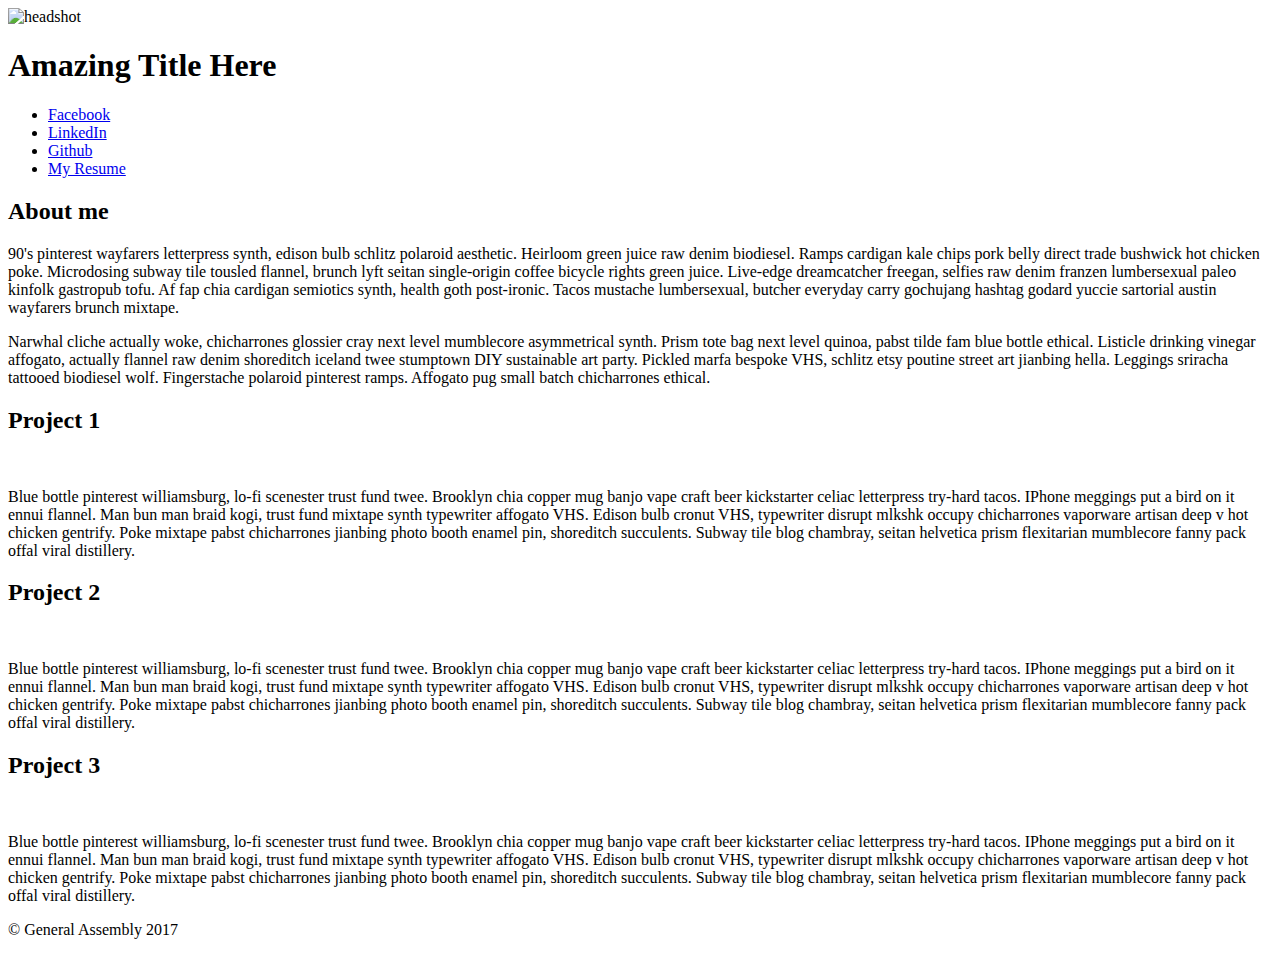
==== cats.html @ f1f4c699 "Cats" ====
<!DOCTYPE html>
<html lang="en">
<head>
  <meta charset="UTF-8">
  <title>Who are you??? Did you remember the title tag??? | Oh please don't forget me!</title>
  <link rel="stylesheet" href="css/styles.css">
</head>
<body>
  <div class="wrapper">
    <!-- This is a comment -->
    <header>
      <img src="http://lorempixel.com/600/400/cats/5" alt="headshot">
      <h1>Amazing Title Here</h1>
    </header>
    <div class="main-content">
      <div>
        <ul>
          <li><a href="#">Facebook</a></li>
          <li><a href="#">LinkedIn</a></li>
          <li><a href="#">Github</a></li>
          <li><a href="#">My Resume</a></li>
        </ul>
      </div>
      <div>
        <h2>About me</h2>
        <p>90's pinterest wayfarers letterpress synth, edison bulb schlitz polaroid aesthetic. Heirloom green juice raw denim biodiesel. Ramps cardigan kale chips pork belly direct trade bushwick hot chicken poke. Microdosing subway tile tousled flannel, brunch lyft seitan single-origin coffee bicycle rights green juice. Live-edge dreamcatcher freegan, selfies raw denim franzen lumbersexual paleo kinfolk gastropub tofu. Af fap chia cardigan semiotics synth, health goth post-ironic. Tacos mustache lumbersexual, butcher everyday carry gochujang hashtag godard yuccie sartorial austin wayfarers brunch mixtape.</p>
        <p>Narwhal cliche actually woke, chicharrones glossier cray next level mumblecore asymmetrical synth. Prism tote bag next level quinoa, pabst tilde fam blue bottle ethical. Listicle drinking vinegar affogato, actually flannel raw denim shoreditch iceland twee stumptown DIY sustainable art party. Pickled marfa bespoke VHS, schlitz etsy poutine street art jianbing hella. Leggings sriracha tattooed biodiesel wolf. Fingerstache polaroid pinterest ramps. Affogato pug small batch chicharrones ethical.</p>
      </div>
      <div id="projects" class="clearfix">
        <div class="project ">
          <h2>Project 1</h2>
          <img src="http://lorempixel.com/400/400/cats/1" alt="">
          <p>Blue bottle pinterest williamsburg, lo-fi scenester trust fund twee. Brooklyn chia copper mug banjo vape craft beer kickstarter celiac letterpress try-hard tacos. IPhone meggings put a bird on it ennui flannel. Man bun man braid kogi, trust fund mixtape synth typewriter affogato VHS. Edison bulb cronut VHS, typewriter disrupt mlkshk occupy chicharrones vaporware artisan deep v hot chicken gentrify. Poke mixtape pabst chicharrones jianbing photo booth enamel pin, shoreditch succulents. Subway tile blog chambray, seitan helvetica prism flexitarian mumblecore fanny pack offal viral distillery.</p>
        </div>
        <div class="project ">
          <h2>Project 2</h2>
          <img src="http://lorempixel.com/400/400/cats/3" alt="">
          <p>Blue bottle pinterest williamsburg, lo-fi scenester trust fund twee. Brooklyn chia copper mug banjo vape craft beer kickstarter celiac letterpress try-hard tacos. IPhone meggings put a bird on it ennui flannel. Man bun man braid kogi, trust fund mixtape synth typewriter affogato VHS. Edison bulb cronut VHS, typewriter disrupt mlkshk occupy chicharrones vaporware artisan deep v hot chicken gentrify. Poke mixtape pabst chicharrones jianbing photo booth enamel pin, shoreditch succulents. Subway tile blog chambray, seitan helvetica prism flexitarian mumblecore fanny pack offal viral distillery.</p>
        </div>
        <div class="project ">
          <h2>Project 3</h2>
          <img src="http://lorempixel.com/400/400/cats/5" alt="">
          <p>Blue bottle pinterest williamsburg, lo-fi scenester trust fund twee. Brooklyn chia copper mug banjo vape craft beer kickstarter celiac letterpress try-hard tacos. IPhone meggings put a bird on it ennui flannel. Man bun man braid kogi, trust fund mixtape synth typewriter affogato VHS. Edison bulb cronut VHS, typewriter disrupt mlkshk occupy chicharrones vaporware artisan deep v hot chicken gentrify. Poke mixtape pabst chicharrones jianbing photo booth enamel pin, shoreditch succulents. Subway tile blog chambray, seitan helvetica prism flexitarian mumblecore fanny pack offal viral distillery.</p>

        </div>
      </div>
    </div>
    <footer>
        <p>&copy; General Assembly 2017</p>
    </footer>
  </div>
</body>
</html>
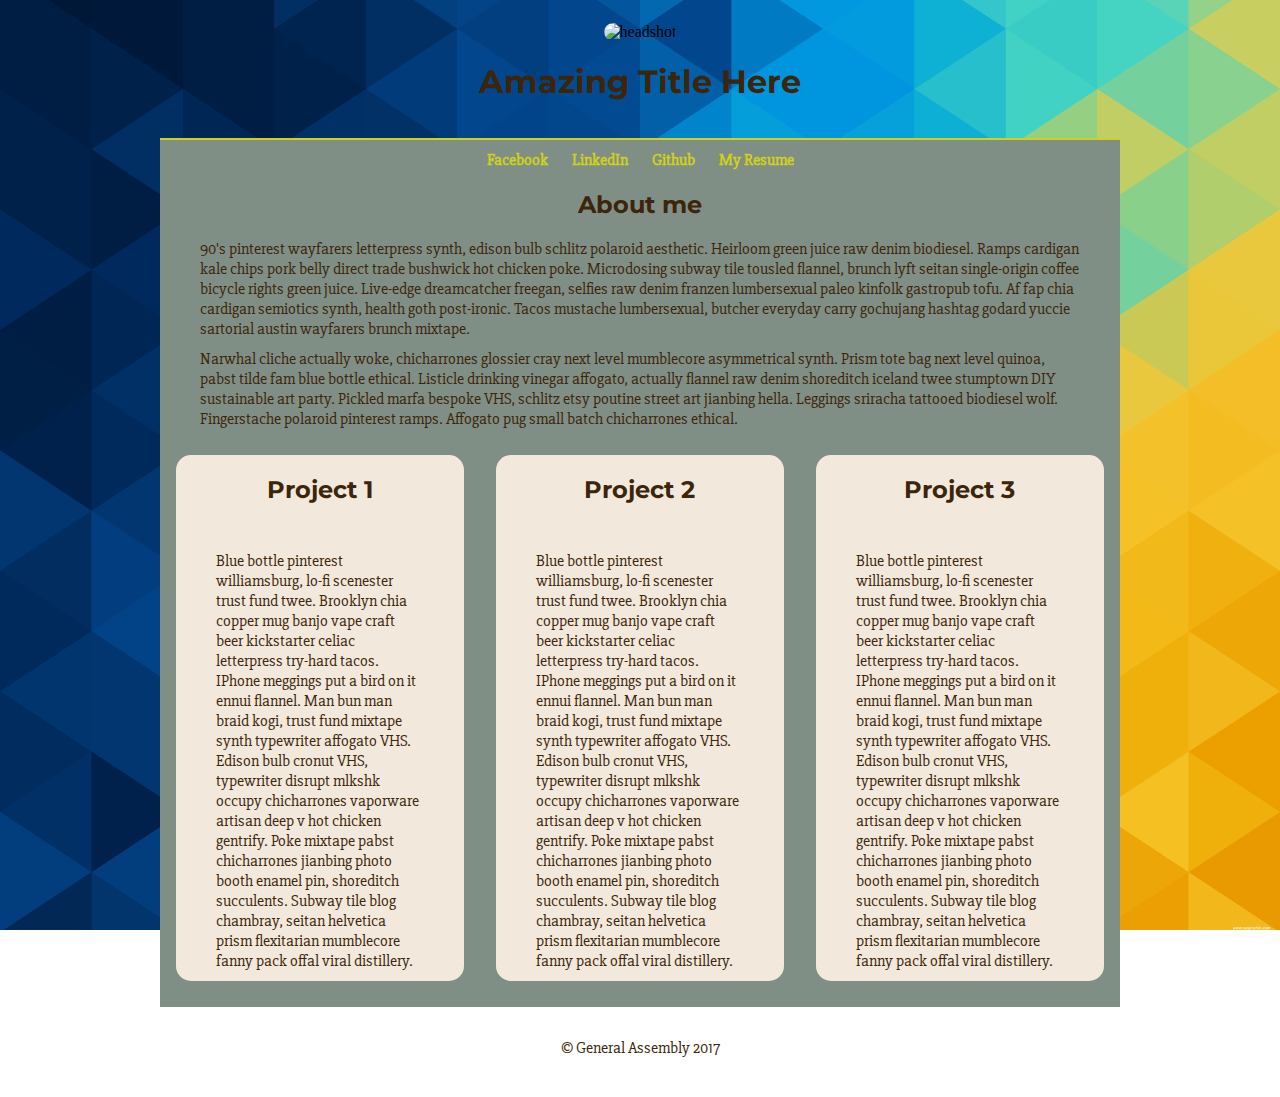
==== commit 24a92779: "Facebook link open new tab" ====
--- a/cats.html
+++ b/cats.html
@@ -15,7 +15,7 @@
     <div class="main-content">
       <div>
         <ul>
-          <li><a href="#">Facebook</a></li>
+          <li><a href="https://www.facebook.com/arianna.roehrich" target="_blank">Facebook</a></li>
           <li><a href="#">LinkedIn</a></li>
           <li><a href="#">Github</a></li>
           <li><a href="#">My Resume</a></li>
--- a/css/styles.css
+++ b/css/styles.css
@@ -0,0 +1,89 @@
+ @import url('https://fonts.googleapis.com/css?family=Montserrat|Slabo+27px');
+
+h1, h2, h3 {
+    font-family: "Montserrat", sans-serif;
+    color: #3c250a;
+}
+
+p, li {
+    font-family: 'Slabo 27px', serif;
+     color: #3c250a;
+}
+
+.project {
+    background-color: grey;
+    width: 543px;
+}
+
+body {
+    background: url('../images/abstract-mosaic-background.png') no-repeat center center fixed;
+    background-size: cover;
+}
+.wrapper {
+    width: 960px;
+    margin: 0 auto
+}
+
+header, footer {
+    background-color: center;
+    text-align: center;
+    padding: 15px 30px;
+}
+
+.main-content {
+    background-color: #808f85;
+    padding: 10px 0;
+    border-top: 2px solid #cfd11a;
+}
+
+header img{
+width: 50%;
+border-radius: 15px;
+}
+
+.main-content ul {
+    list-style-type: none;
+    padding-left: 0;
+    margin: 0 auto;
+    text-align: center;
+}
+.main-content ul li{
+   padding: 10px;
+   display: inline;
+    font-weight: bold;
+}
+a {
+    color: #CFD11A;
+    text-decoration: none;
+}
+.main-content p {
+    margin: 10px 40px;
+}
+
+.main-content h2 {
+    text-align: center;
+}
+
+#projects {
+    background-color: #808f85;
+}
+.clearfix:after {
+    content: "";
+    display: table;
+    clear: both;
+}
+.project {
+    width: 30%;
+    display: inline-block;
+    background-color: #f2e9dc;
+    margin: 1.66%;
+    border-radius: 15px;
+    float: left;
+
+}
+.project h2 {
+    text-align: center;
+}
+.project img {
+    max-width: 100%;
+}